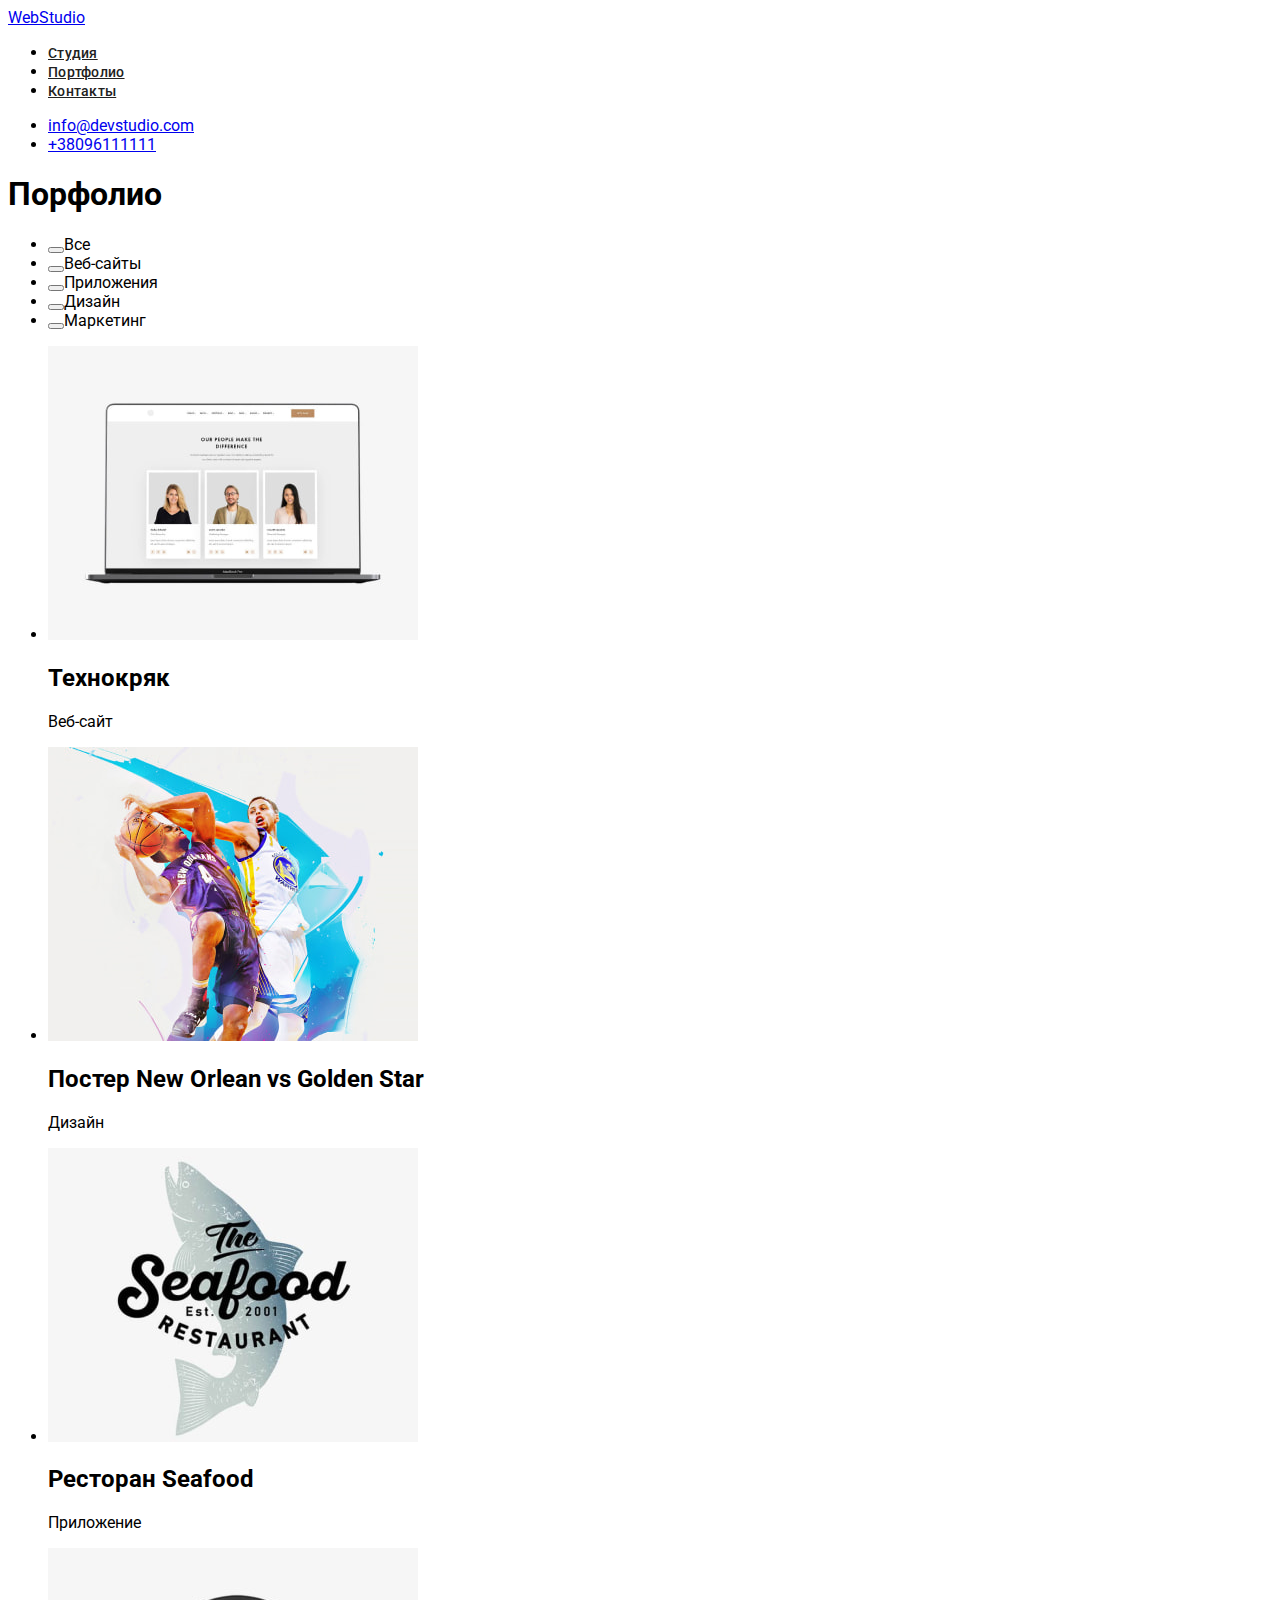
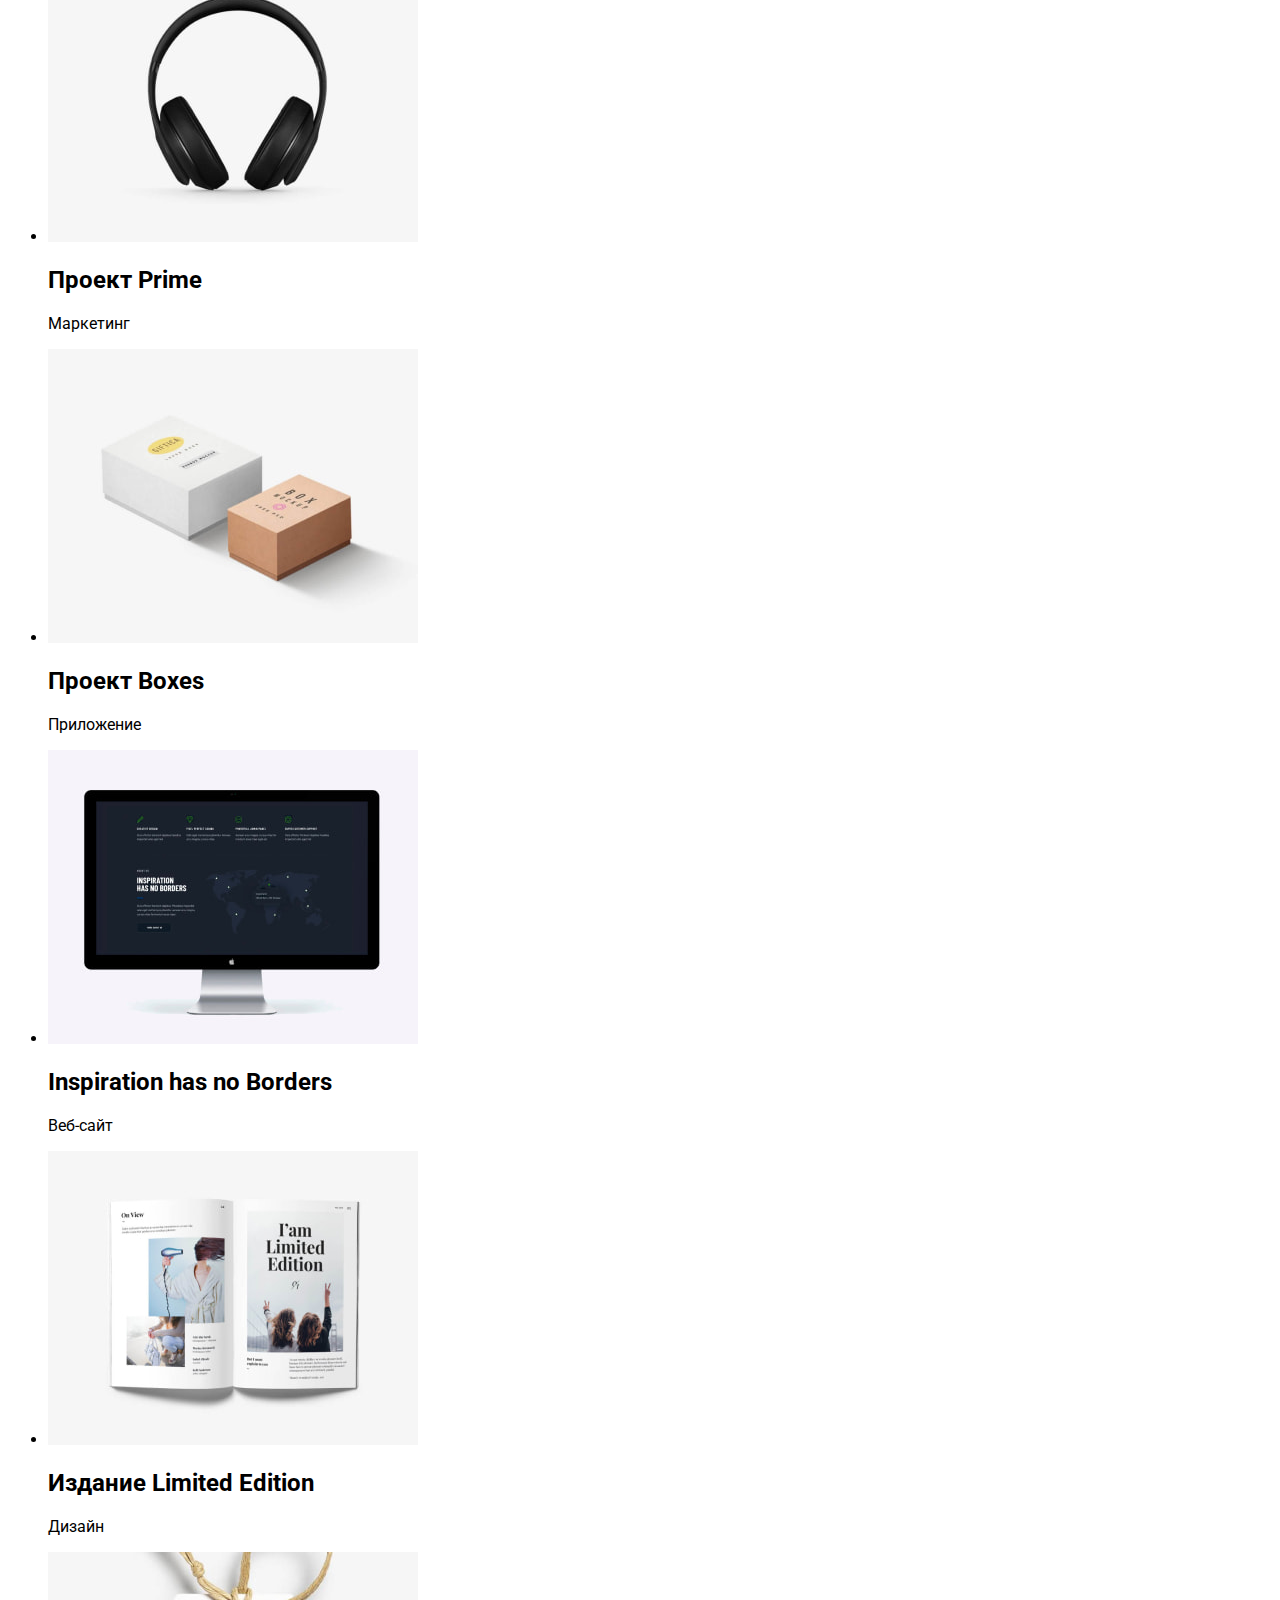
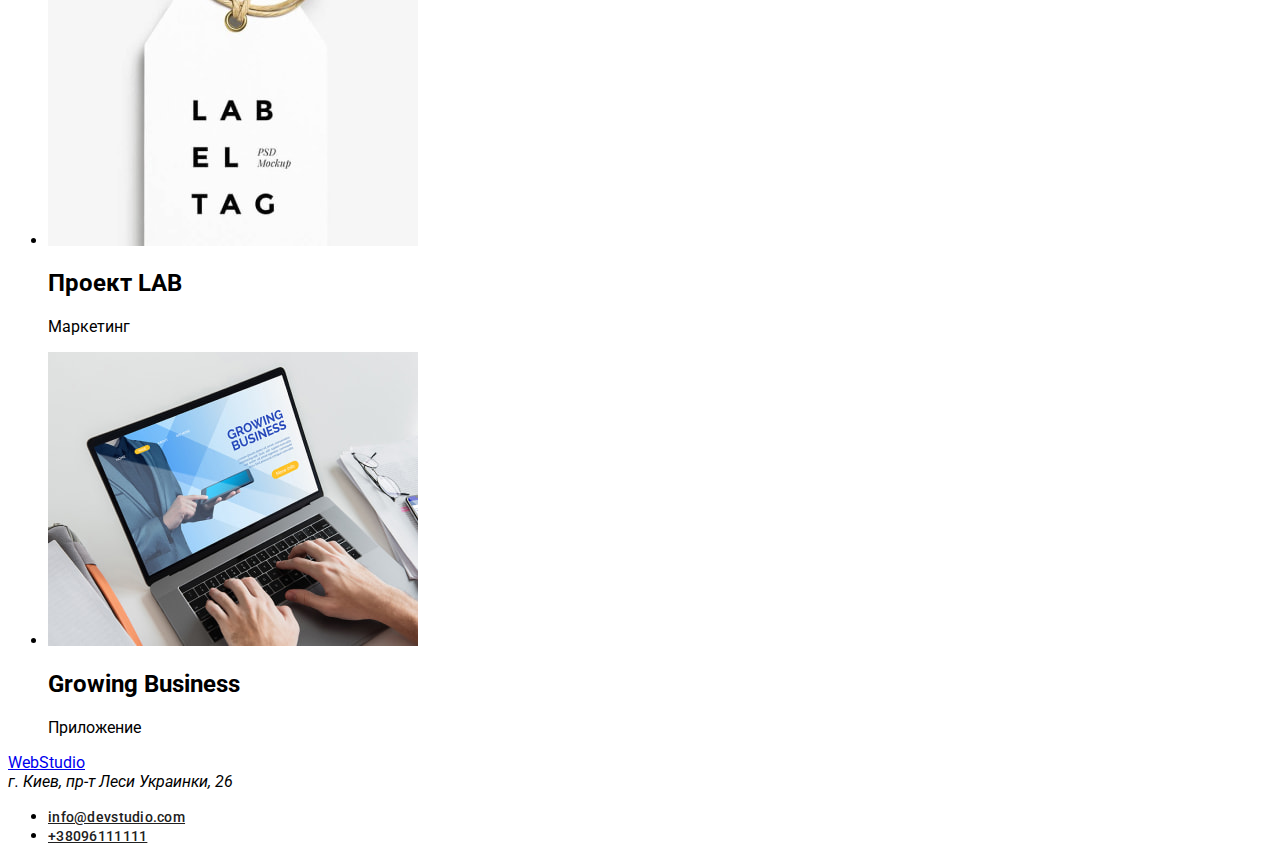
==== portfolio.html @ dbd830bc "создала html для Портфолио" ====
<!DOCTYPE html>
<html lang="ru">
  <head>
    <meta charset="UTF-8" />
    <meta http-equiv="X-UA-Compatible" content="IE=edge" />
    <meta name="viewport" content="width=device-width, initial-scale=1.0" />
    <title>Document</title>
    <!--Project fonts-->
    <link rel="preconnect" href="https://fonts.googleapis.com" />
    <link rel="preconnect" href="https://fonts.gstatic.com" crossorigin />
    <link href="https://fonts.googleapis.com/css2?family=Raleway:wght@700&family=Roboto:wght@400;500;700;900&display=swap"
        rel="stylesheet" />
    <!--Custom styles-->
    <link rel="stylesheet" href="./css/styles.css">
  </head>
  <body>
    <!--Шапка сайта-->
    <header class="header">
      <nav class="navigation">
        <a href="/index.html" lang="en">WebStudio</a>
        <ul class="list">
          <li class="item">
            <a class="link" href="#">Студия</a>
          </li>
          <li class="item">
            <a class="link" href="#">Портфолио</a>
          </li>
          <li class="item">
            <a class="link" href="#">Контакты</a>
          </li>
        </ul>
      </nav>
      <ul class="header-group">
        <li>
          <a href="mailto:info@devstudio.com">info@devstudio.com</a>
        </li>
        <li>
          <a href="tel:38096111111">+38096111111</a>
        </li>
      </ul>
    </header>
    <!--Наши работы-->
    <main>
      <section class="filters">
        <h1>Порфолио</h1>
        <ul class="filters-list">
          <li class="filters-item"><button type="button"></button>Все</li>
          <li class="filters-item"><button type="button"></button>Веб-сайты</li>
          <li class="filters-item"><button type="button"></button>Приложения</li>
          <li class="filters-item"><button type="button"></button>Дизайн</li>
          <li class="filters-item"><button type="button"></button>Маркетинг</li>
        </ul>
      </section>
      <section class="project">
        <ul class="project-list">
          <li class="project-item">
            <img
              class="project-img"
              src="/imagest/portfolio/project.1.jpg"
              alt="люди на экране"
              width="370"
              height="294"
            />
            <h2>Технокряк</h2>
            <p>Веб-сайт</p>
          </li>
          <li class="project-item">
            <img
              class="project-img"
              src="/imagest/portfolio/project.2.jpg"
              alt="баскетболисты"
              width="370"
              height="294"
            />
            <h2>Постер New Orlean vs Golden Star</h2>
            <p>Дизайн</p>
          </li>
          <li class="project-item">
            <img
              class="project-img"
              src="/imagest/portfolio/project.3.jpg"
              alt="логотип рыбного ресторана"
              width="370"
              height="294"
            />
            <h2>Ресторан Seafood</h2>
            <p>Приложение</p>
          </li>
          <li class="project-item">
            <img
              class="project-img"
              src="/imagest/portfolio/project.4.jpg"
              alt="наушники"
              width="370"
              height="294"
            />
            <h2>Проект Prime</h2>
            <p>Маркетинг</p>
          </li>
          <li class="project-item">
            <img
              class="project-img"
              src="/imagest/portfolio/project.5.jpg"
              alt="две коробки"
              width="370"
              height="294"
            />
            <h2>Проект Boxes</h2>
            <p>Приложение</p>
          </li>
          <li class="project-item">
            <img
              class="project-img"
              src="/imagest/portfolio/project.6.jpg"
              alt="монитор"
              width="370"
              height="294"
            />
            <h2>Inspiration has no Borders</h2>
            <p>Веб-сайт</p>
          </li>
          <li class="project-item">
            <img
              class="project-img"
              src="/imagest/portfolio/project.7.jpg"
              alt="глянцевый журнал"
              width="370"
              height="294"
            />
            <h2>Издание Limited Edition</h2>
            <p>Дизайн</p>
          </li>
          <li class="project-item">
            <img
              class="project-img"
              src="/imagest/portfolio/project.8.jpg"
              alt="бирка"
              width="370"
              height="294"
            />
            <h2>Проект LAB</h2>
            <p>Маркетинг</p>
          </li>
          <li class="project-item">
            <img
              class="project-img"
              src="/imagest/portfolio/project.9.jpg"
              alt="руки на клавиатуре"
              width="370"
              height="294"
            />
            <h2>Growing Business</h2>
            <p>Приложение</p>
          </li>
        </ul>
      </section>
    </main>
    <!--Подвал-->
    <footer class="footer">
      <a href="index.html" lang="en">WebStudio</a>
      <address>г. Киев, пр-т Леси Украинки, 26</address>
      <ul class="list">
        <li class="item">
          <a class="link" href="mailto:info@devstudio.com">info@devstudio.com</a>
        </li>
        <li class="item">
          <a class="link" href="tel:38096111111">+38096111111</a>
        </li>
      </ul>
    </footer>
  </body>
</html>
---- css/styles.css ----
body{
    font-family: 'Roboto', sans-serif;
}
.link { 
    font-family: 'Roboto';
font-style: normal;
font-weight: 500;
font-size: 14px;
line-height: 16px;
letter-spacing: 0.02em;

color: #212121;

}
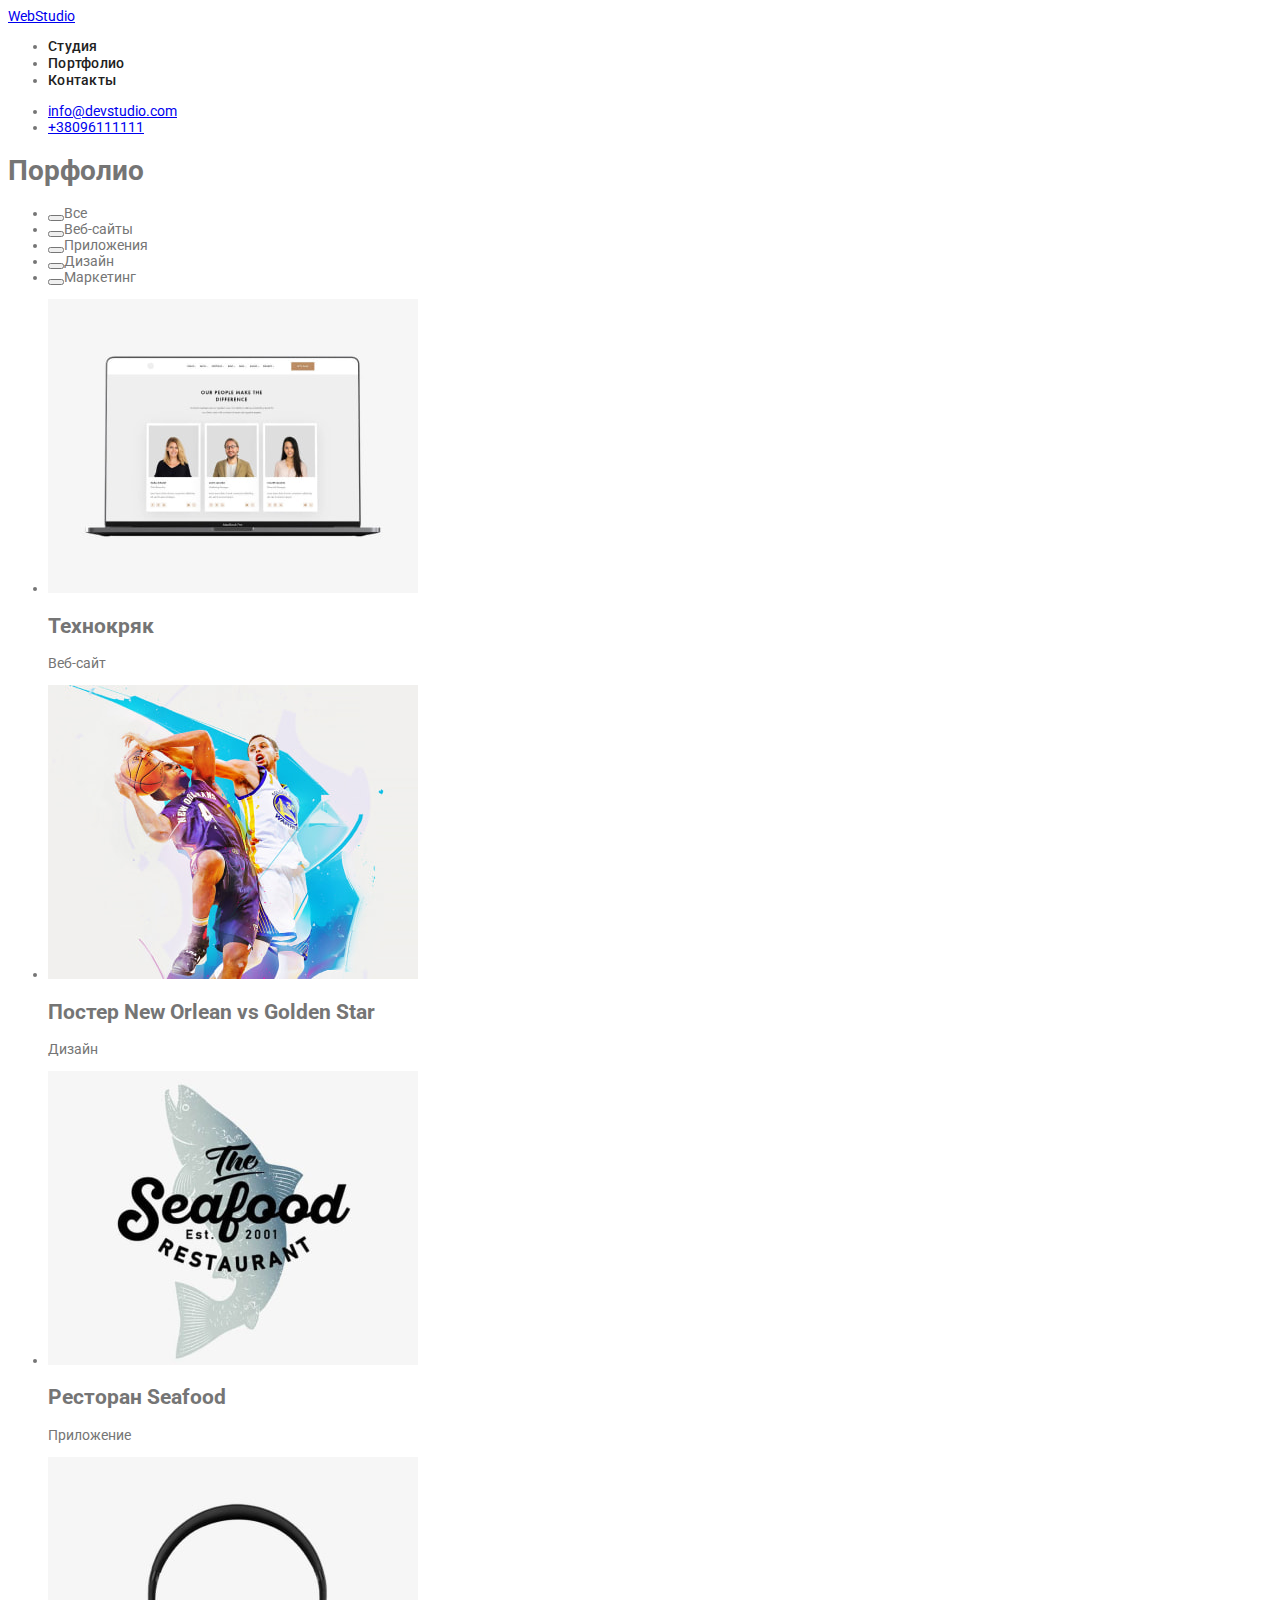
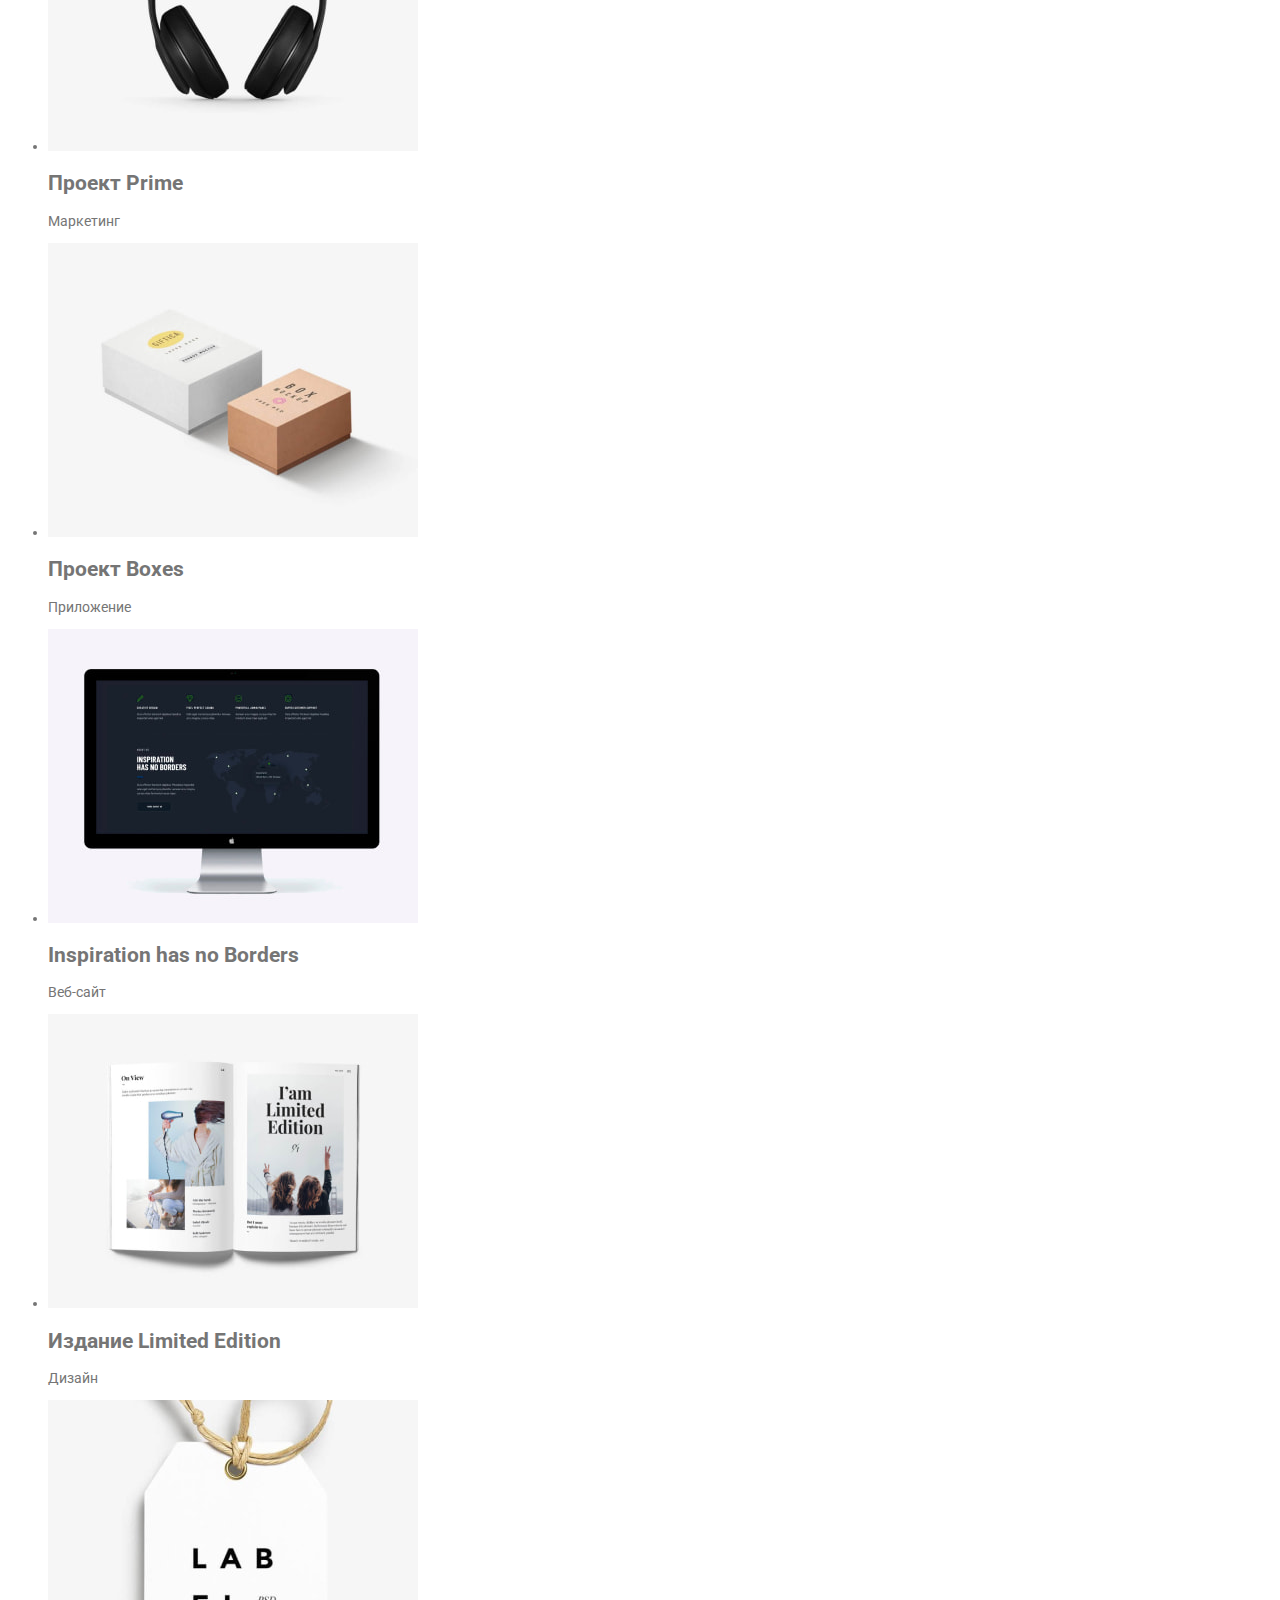
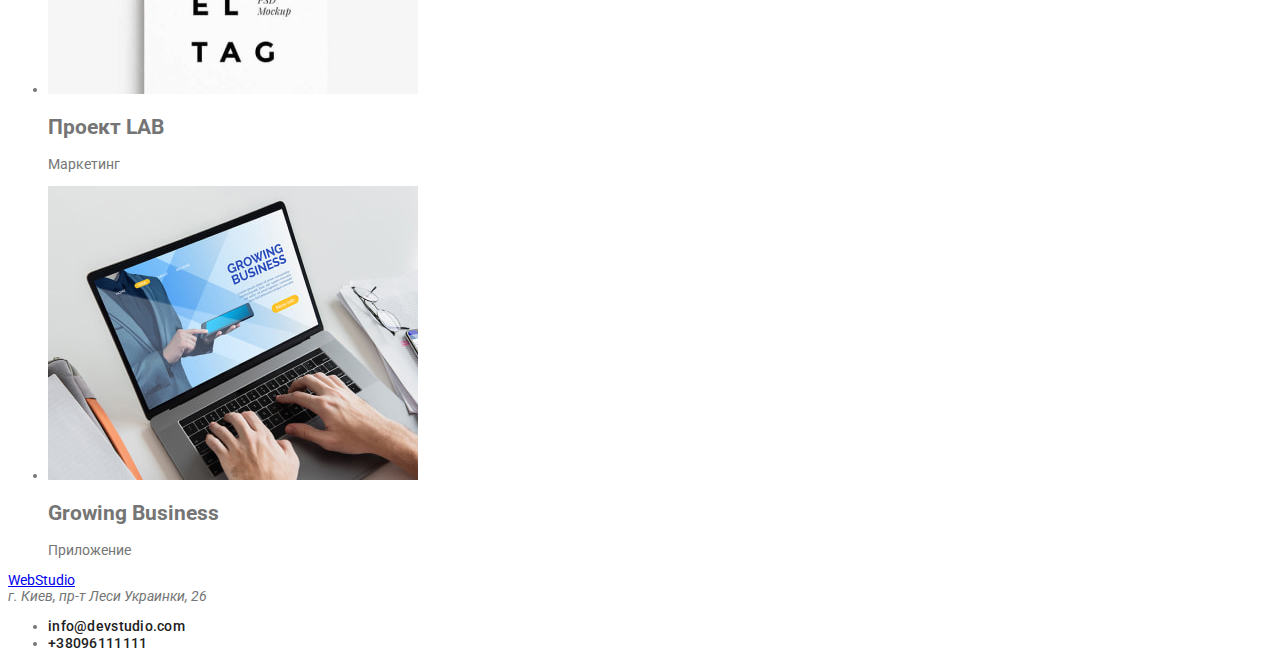
==== commit bba26868: "добавила css для шапки сайта" ====
--- a/portfolio.html
+++ b/portfolio.html
@@ -44,11 +44,11 @@
       <section class="filters">
         <h1>Порфолио</h1>
         <ul class="filters-list">
-          <li class="filters-item"><button type="button"></button>Все</li>
-          <li class="filters-item"><button type="button"></button>Веб-сайты</li>
-          <li class="filters-item"><button type="button"></button>Приложения</li>
-          <li class="filters-item"><button type="button"></button>Дизайн</li>
-          <li class="filters-item"><button type="button"></button>Маркетинг</li>
+          <li class="filters-item"><button class="button" type="button"></button>Все</li>
+          <li class="filters-item"><button class="button" type="button"></button>Веб-сайты</li>
+          <li class="filters-item"><button class="button" type="button"></button>Приложения</li>
+          <li class="filters-item"><button class="button" type="button"></button>Дизайн</li>
+          <li class="filters-item"><button class="button" type="button"></button>Маркетинг</li>
         </ul>
       </section>
       <section class="project">
--- a/css/styles.css
+++ b/css/styles.css
@@ -1,14 +1,73 @@
-body{
-    font-family: 'Roboto', sans-serif;
+:root {
+  --main-font: 'Roboto', sans-serif;
+  --secondary-font: 'Raleway', sans-serif;
+
+  /* text-colors */
+  --accent-color: #2196F3;
+  --main-text-color:#757575 ;
+  --secondary-text-color: #212121;
+
+  /* background colors */
+  --main-backgroud-color: #ffffff;
+  --secondary-backround-color: #F5F4FA;
+  --dark-background-color: #2F303A;
 }
-.link { 
-    font-family: 'Roboto';
-font-style: normal;
+
+body {
+  font-family: var(--main-font);
+font-size: 14px;
+line-height: 1.71
+letter-spacing: 0.03em;
+
+color: var(--main-text-color);
+}
+
+.link{
+    text-decoration: none;
+    color: currentColor;
+}
+.button{
+    font-family: inherit;
+    color: currentColor;
+}
+
+
+
+.link {
+  
+  font-weight: 500;
+  font-size: 14px;
+  line-height: 1.14;
+  letter-spacing: 0.02em;
+  color: var(--secondary-text-color);
+}
+
+/* 
+===================
+| Header-section 
+===================
+*/
+.header{
+
+}
+
+.navigation-link,{
+font-weight: 500;
+font-size: 14px;
+line-height: 1.14;
+letter-spacing: 0.02em;
+color: var(--secondary-text-color);
+}
+
+
+
+
+.header-phone{
+
 font-weight: 500;
 font-size: 14px;
 line-height: 16px;
 letter-spacing: 0.02em;
 
-color: #212121;
-
+color: var(--main-text-color);
 }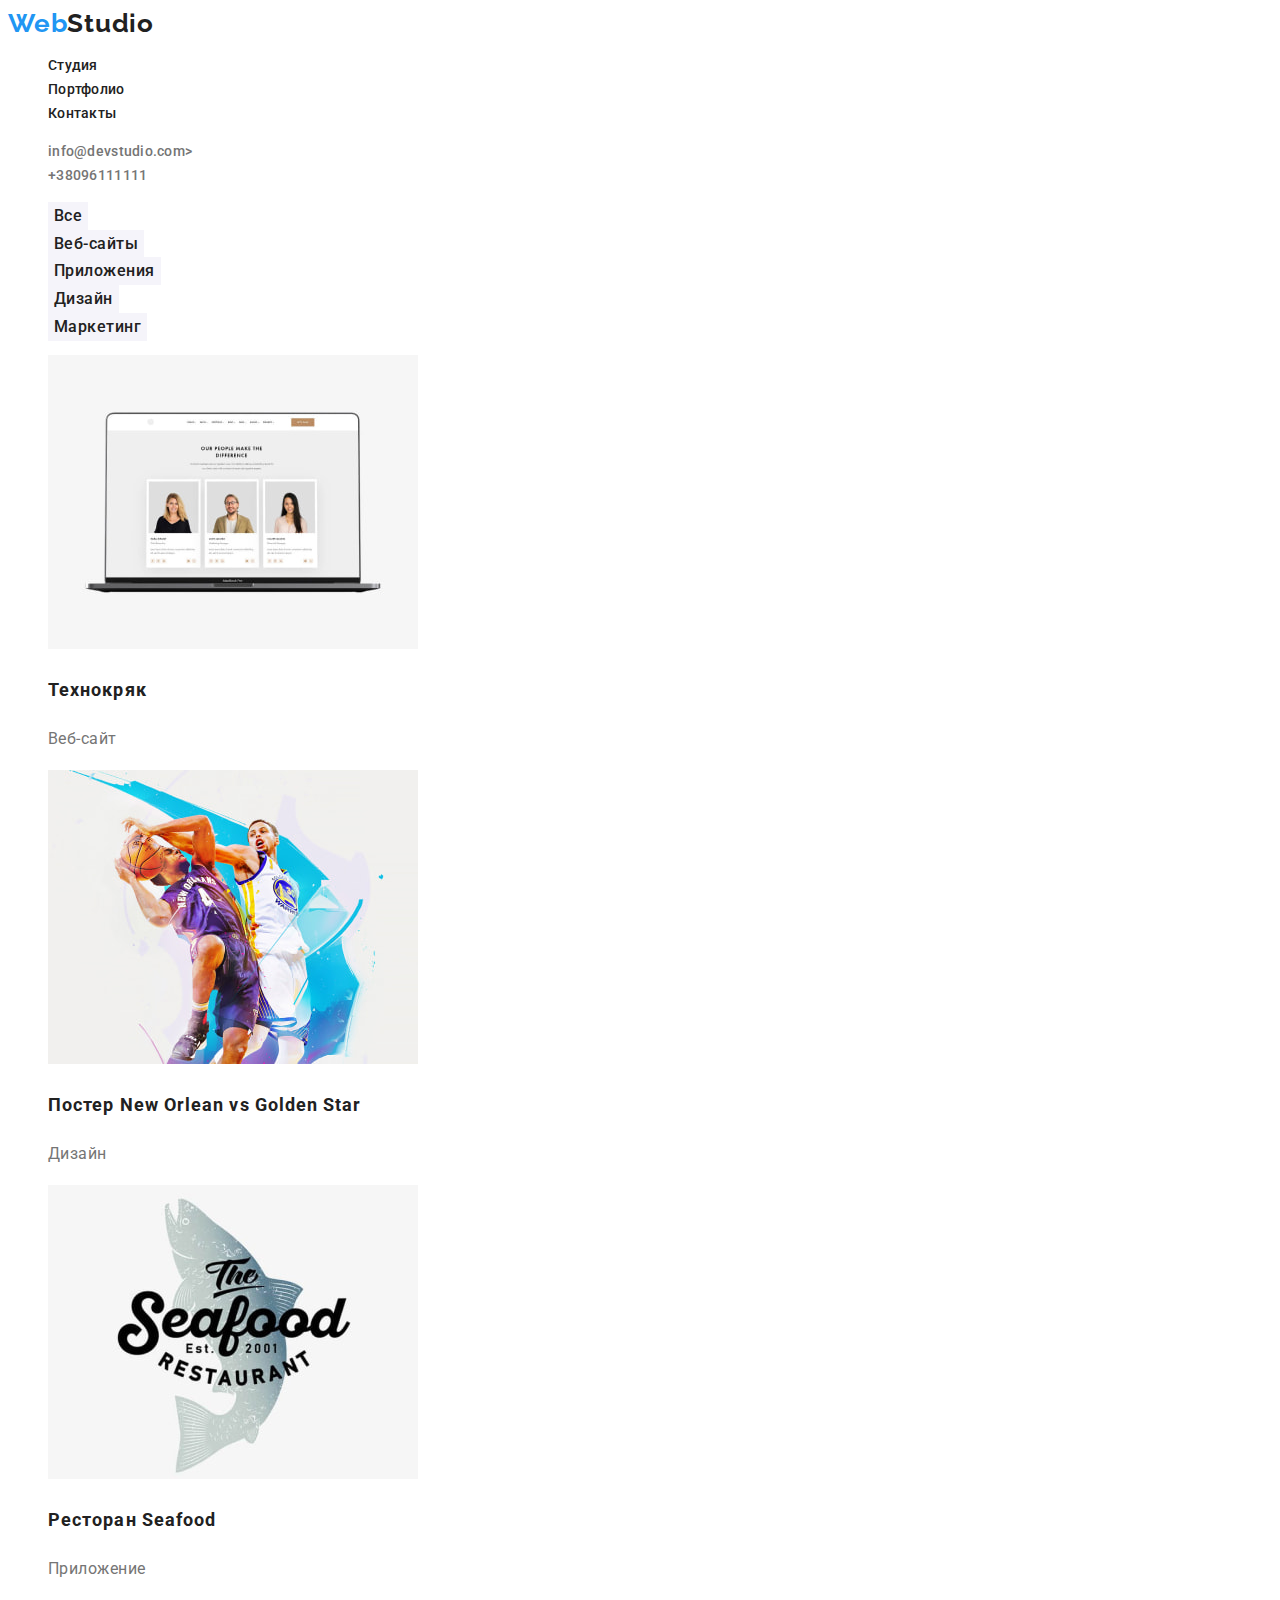
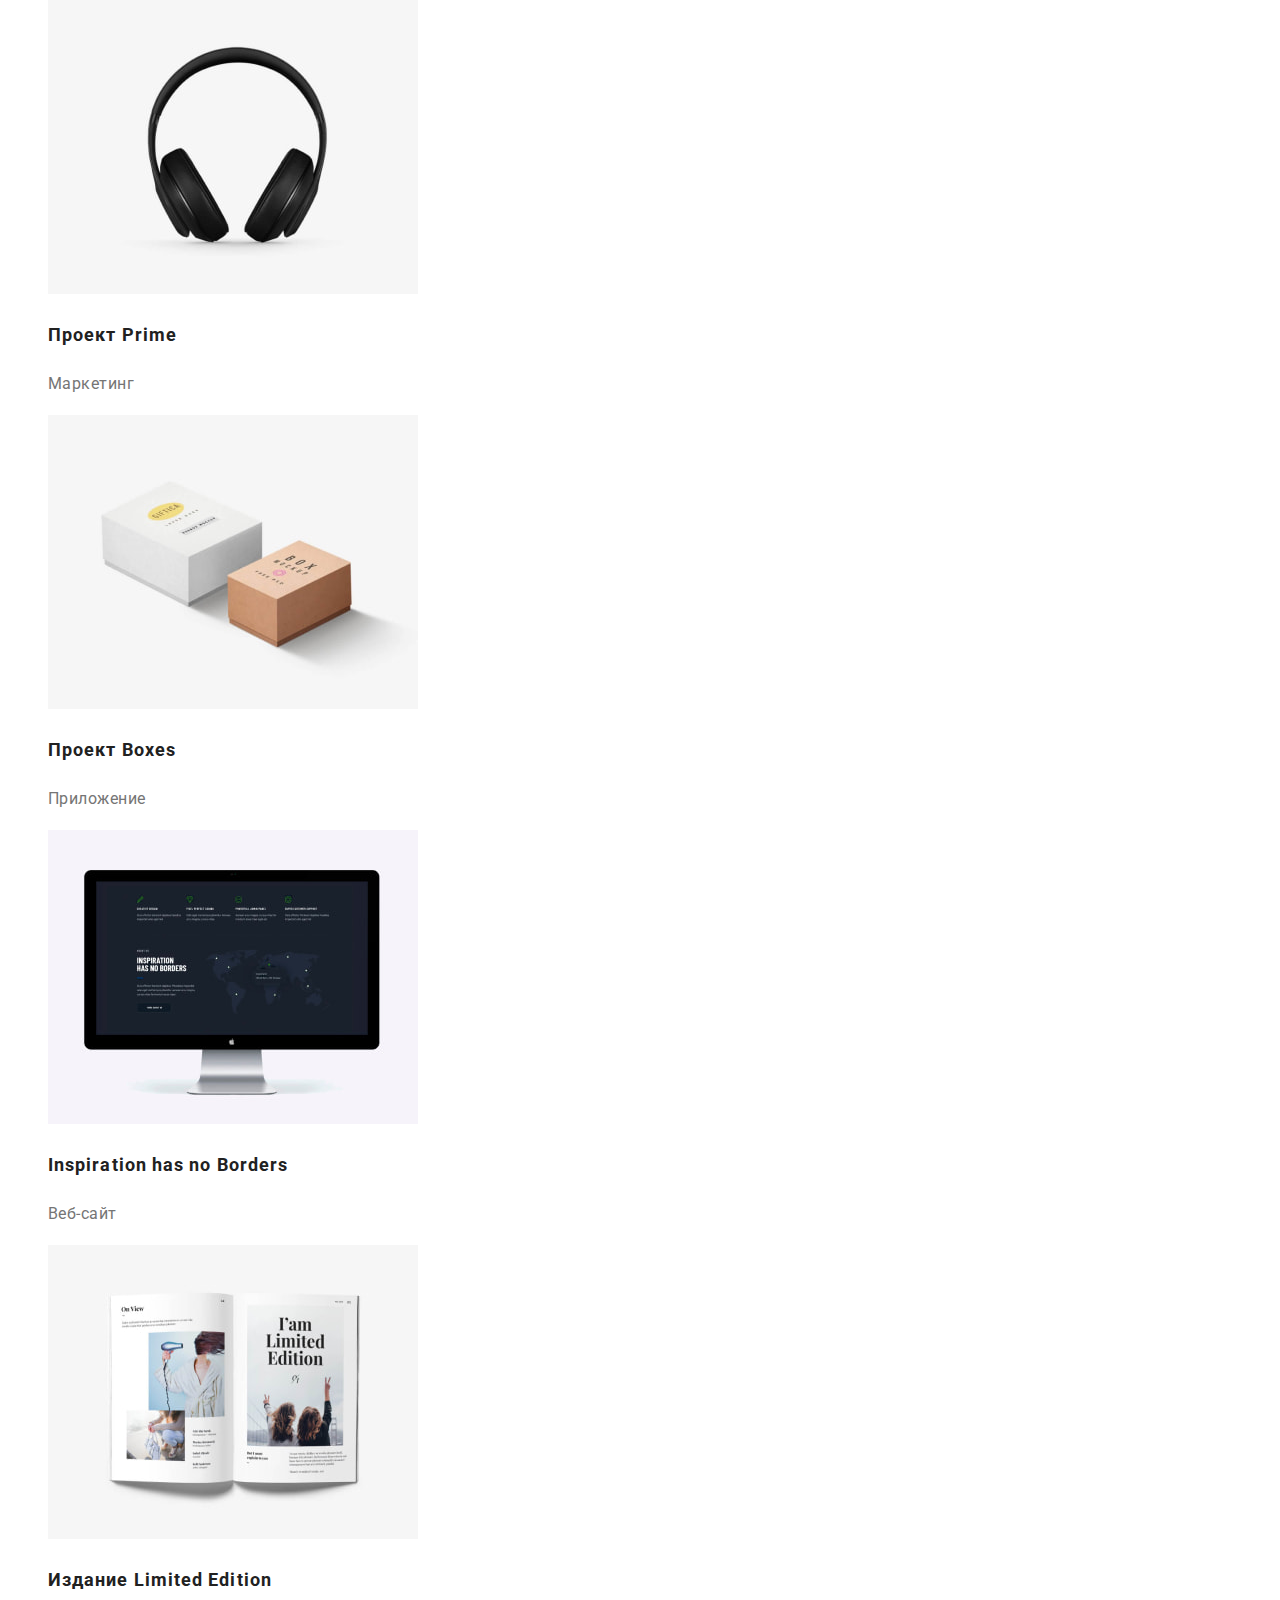
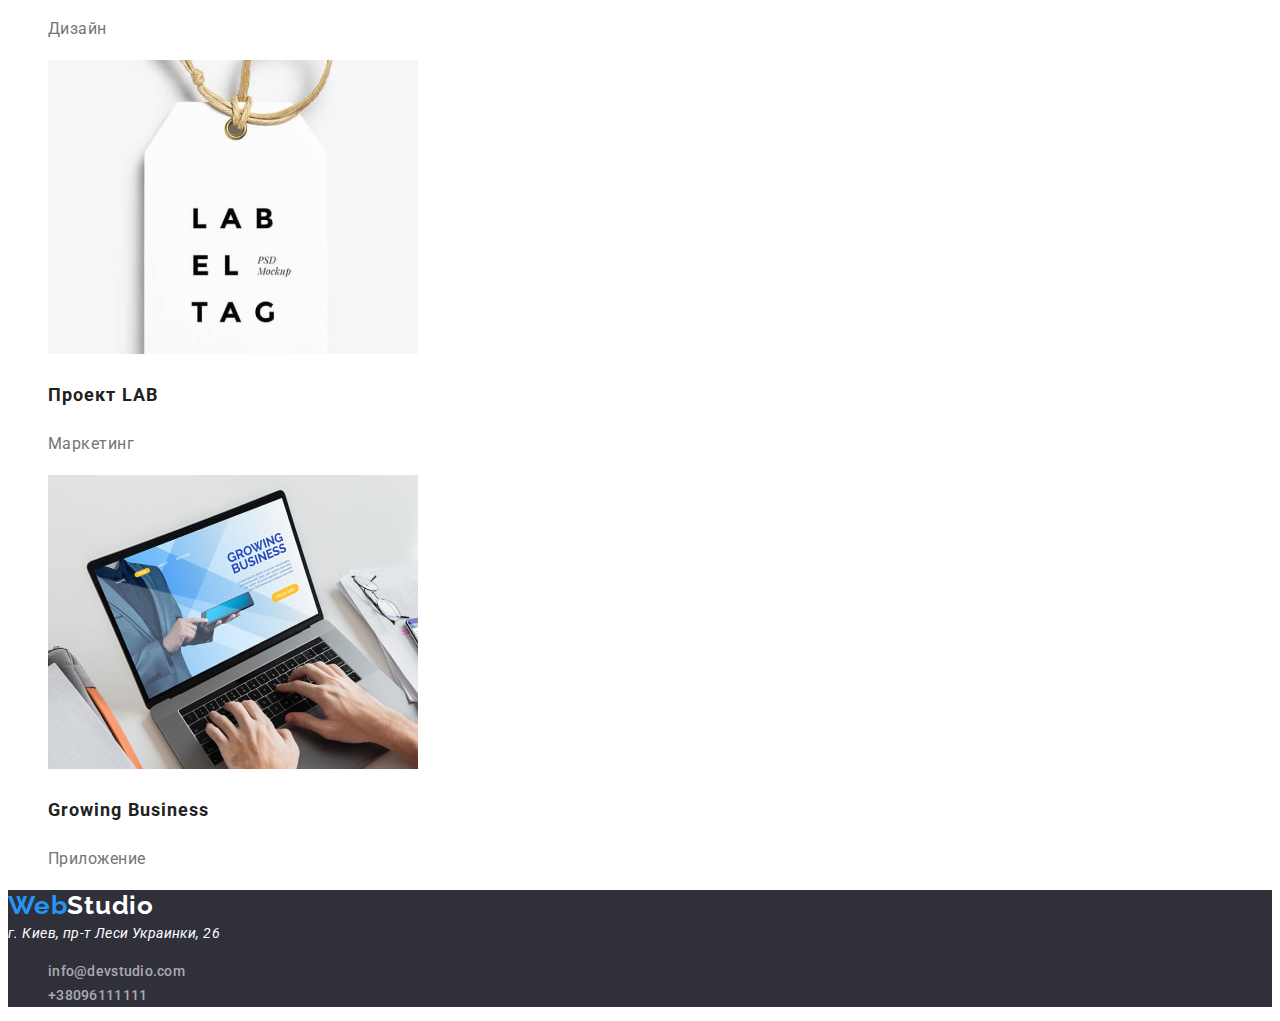
==== commit 25f94cac: "добавила шрифт в css" ====
--- a/portfolio.html
+++ b/portfolio.html
@@ -8,47 +8,50 @@
     <!--Project fonts-->
     <link rel="preconnect" href="https://fonts.googleapis.com" />
     <link rel="preconnect" href="https://fonts.gstatic.com" crossorigin />
-    <link href="https://fonts.googleapis.com/css2?family=Raleway:wght@700&family=Roboto:wght@400;500;700;900&display=swap"
-        rel="stylesheet" />
+    <link
+      href="https://fonts.googleapis.com/css2?family=Raleway:wght@700&family=Roboto:wght@400;500;700;900&display=swap"
+      rel="stylesheet"
+    />
     <!--Custom styles-->
-    <link rel="stylesheet" href="./css/styles.css">
+    <link rel="stylesheet" href="./css/styles.css" />
   </head>
   <body>
     <!--Шапка сайта-->
     <header class="header">
       <nav class="navigation">
-        <a href="/index.html" lang="en">WebStudio</a>
-        <ul class="list">
+        <a class="logo" href="/index.html" lang="en"><span class="accent-logo">Web</span>Studio</a>
+        <ul class="header-list">
           <li class="item">
-            <a class="link" href="#">Студия</a>
+            <a class="link navigation-link" href="#">Студия</a>
           </li>
           <li class="item">
-            <a class="link" href="#">Портфолио</a>
+            <a class="link navigation-link" href="portfolio.html">Портфолио</a>
           </li>
           <li class="item">
-            <a class="link" href="#">Контакты</a>
+            <a class="link navigation-link" href="#">Контакты</a>
           </li>
         </ul>
       </nav>
       <ul class="header-group">
         <li>
-          <a href="mailto:info@devstudio.com">info@devstudio.com</a>
+          <a class="link header-mail" href="mailto:info@devstudio.com">info@devstudio.com></a>
         </li>
         <li>
-          <a href="tel:38096111111">+38096111111</a>
+          <a class="link header-phone" href="tel:38096111111">+38096111111</a>
         </li>
       </ul>
     </header>
     <!--Наши работы-->
     <main>
       <section class="filters">
-        <h1>Порфолио</h1>
+        <h1 hidden>Порфолио</h1>
         <ul class="filters-list">
-          <li class="filters-item"><button class="button" type="button"></button>Все</li>
-          <li class="filters-item"><button class="button" type="button"></button>Веб-сайты</li>
-          <li class="filters-item"><button class="button" type="button"></button>Приложения</li>
-          <li class="filters-item"><button class="button" type="button"></button>Дизайн</li>
-          <li class="filters-item"><button class="button" type="button"></button>Маркетинг</li>
+          <li class="filters-item">
+            <button class="button" type="button">Все</button></li>
+          <li class="filters-item"><button class="button" type="button">Веб-сайты</button></li>
+          <li class="filters-item"><button class="button" type="button">Приложения</button></li>
+          <li class="filters-item"><button class="button" type="button">Дизайн</button></li>
+          <li class="filters-item"><button class="button" type="button">Маркетинг</button></li>
         </ul>
       </section>
       <section class="project">
@@ -61,8 +64,8 @@
               width="370"
               height="294"
             />
-            <h2>Технокряк</h2>
-            <p>Веб-сайт</p>
+            <h2 class="project-header">Технокряк</h2>
+            <p class="project-paragraph">Веб-сайт</p>
           </li>
           <li class="project-item">
             <img
@@ -72,8 +75,8 @@
               width="370"
               height="294"
             />
-            <h2>Постер New Orlean vs Golden Star</h2>
-            <p>Дизайн</p>
+            <h2 class="project-header">Постер New Orlean vs Golden Star</h2>
+            <p class="project-paragraph">Дизайн</p>
           </li>
           <li class="project-item">
             <img
@@ -83,8 +86,8 @@
               width="370"
               height="294"
             />
-            <h2>Ресторан Seafood</h2>
-            <p>Приложение</p>
+            <h2 class="project-header">Ресторан Seafood</h2>
+            <p class="project-paragraph">Приложение</p>
           </li>
           <li class="project-item">
             <img
@@ -94,8 +97,8 @@
               width="370"
               height="294"
             />
-            <h2>Проект Prime</h2>
-            <p>Маркетинг</p>
+            <h2 class="project-header">Проект Prime</h2>
+            <p class="project-paragraph">Маркетинг</p>
           </li>
           <li class="project-item">
             <img
@@ -105,8 +108,8 @@
               width="370"
               height="294"
             />
-            <h2>Проект Boxes</h2>
-            <p>Приложение</p>
+            <h2 class="project-header">Проект Boxes</h2>
+            <p class="project-paragraph">Приложение</p>
           </li>
           <li class="project-item">
             <img
@@ -116,8 +119,8 @@
               width="370"
               height="294"
             />
-            <h2>Inspiration has no Borders</h2>
-            <p>Веб-сайт</p>
+            <h2 class="project-header">Inspiration has no Borders</h2>
+            <p class="project-paragraph">Веб-сайт</p>
           </li>
           <li class="project-item">
             <img
@@ -127,8 +130,8 @@
               width="370"
               height="294"
             />
-            <h2>Издание Limited Edition</h2>
-            <p>Дизайн</p>
+            <h2 class="project-header">Издание Limited Edition</h2>
+            <p class="project-paragraph">Дизайн</p>
           </li>
           <li class="project-item">
             <img
@@ -138,8 +141,8 @@
               width="370"
               height="294"
             />
-            <h2>Проект LAB</h2>
-            <p>Маркетинг</p>
+            <h2 class="project-header">Проект LAB</h2>
+            <p class="project-paragraph">Маркетинг</p>
           </li>
           <li class="project-item">
             <img
@@ -149,22 +152,22 @@
               width="370"
               height="294"
             />
-            <h2>Growing Business</h2>
-            <p>Приложение</p>
+            <h2 class="project-header">Growing Business</h2>
+            <p class="project-paragraph">Приложение</p>
           </li>
         </ul>
       </section>
     </main>
     <!--Подвал-->
     <footer class="footer">
-      <a href="index.html" lang="en">WebStudio</a>
-      <address>г. Киев, пр-т Леси Украинки, 26</address>
-      <ul class="list">
+      <a class="logo-footer" href="index.html" lang="en"><span class="accent-logo">Web</span>Studio</a>
+      <address class="address-footer">г. Киев, пр-т Леси Украинки, 26</address>
+      <ul class="footer-list">
         <li class="item">
-          <a class="link" href="mailto:info@devstudio.com">info@devstudio.com</a>
+          <a class="link footer-mail" href="mailto:info@devstudio.com">info@devstudio.com</a>
         </li>
         <li class="item">
-          <a class="link" href="tel:38096111111">+38096111111</a>
+          <a class="link footer-phone" href="tel:38096111111">+38096111111</a>
         </li>
       </ul>
     </footer>
--- a/css/styles.css
+++ b/css/styles.css
@@ -3,71 +3,273 @@
   --secondary-font: 'Raleway', sans-serif;
 
   /* text-colors */
-  --accent-color: #2196F3;
-  --main-text-color:#757575 ;
+  --accent-color: #2196f3;
+  --main-text-color: #757575;
   --secondary-text-color: #212121;
 
   /* background colors */
   --main-backgroud-color: #ffffff;
-  --secondary-backround-color: #F5F4FA;
-  --dark-background-color: #2F303A;
+  --secondary-backround-color: #f5f4fa;
+  --dark-background-color: #2f303a;
 }
 
 body {
   font-family: var(--main-font);
-font-size: 14px;
-line-height: 1.71
-letter-spacing: 0.03em;
-
-color: var(--main-text-color);
-}
-
-.link{
-    text-decoration: none;
-    color: currentColor;
-}
-.button{
-    font-family: inherit;
-    color: currentColor;
-}
-
-
+  font-size: 14px;
+  line-height: 1.71;
+  letter-spacing: 0.03em;
+  color: var(--main-text-color);
+}
 
 .link {
-  
+  text-decoration: none;
+  color: currentColor;
+}
+
+.link {
   font-weight: 500;
   font-size: 14px;
   line-height: 1.14;
   letter-spacing: 0.02em;
   color: var(--secondary-text-color);
 }
+.button {
+  font-family: inherit;
+  color: currentColor;
+}
+
+.header-list,
+.header-group,
+.about-list,
+.lessons-list,
+.team-list,
+.footer-list,
+.filters-list,
+.project-list {
+  list-style-type: none;
+}
 
 /* 
 ===================
 | Header-section 
 ===================
 */
-.header{
-
-}
-
-.navigation-link,{
-font-weight: 500;
-font-size: 14px;
-line-height: 1.14;
-letter-spacing: 0.02em;
-color: var(--secondary-text-color);
-}
-
-
-
-
-.header-phone{
-
-font-weight: 500;
-font-size: 14px;
-line-height: 16px;
-letter-spacing: 0.02em;
-
-color: var(--main-text-color);
-}+.header {
+}
+
+.navigation-link {
+  font-weight: 500;
+  font-size: 14px;
+  line-height: 1.14;
+  letter-spacing: 0.02em;
+  color: var(--secondary-text-color);
+}
+
+.navigation-link:hover,
+.navigation-link:focus {
+  color: #2196f3;
+}
+.logo {
+  font-family: 'Raleway';
+  font-weight: 700;
+  font-size: 26px;
+  line-height: 1.19;
+  letter-spacing: 0.03em;
+  text-decoration: none;
+  color: #212121;
+}
+
+.accent-logo {
+  color: var(--accent-color);
+}
+.header-phone,
+.header-mail {
+  font-weight: 500;
+  font-size: 14px;
+  line-height: 16px;
+  letter-spacing: 0.02em;
+
+  color: var(--main-text-color);
+}
+
+.header-phone:hover,
+.header-phone:focus {
+  color: var(--accent-color);
+}
+.header-mail:hover,
+.header-mail:focus {
+  color: var(--accent-color);
+}
+
+/* 
+===================
+| Hero-section 
+===================
+*/
+
+.hero-section {
+  background-color: var(--dark-background-color);
+}
+.hero-title {
+  font-weight: 900;
+  font-size: 44px;
+  line-height: 1.36;
+  text-align: center;
+  letter-spacing: 0.06em;
+  text-transform: uppercase;
+  color: #ffffff;
+  background: #2f303a;
+}
+.button {
+  font-family: inherit;
+  font-weight: 500;
+  font-size: 16px;
+  line-height: 1.62;
+  text-align: center;
+  letter-spacing: 0.03em;
+  cursor: pointer;
+  border: none;
+  color: #212121;
+  background-color: #f5f4fa;
+}
+
+.button:hover,
+.button:focus {
+  background-color: #2196f3;
+}
+
+.hero-button {
+  font-family: inherit;
+  font-weight: 700;
+  font-size: 16px;
+  line-height: 1.88;
+  letter-spacing: 0.06em;
+  cursor: pointer;
+  border: none;
+  color: #ffffff;
+  background-color: #2196f3;
+}
+/* 
+===================
+| about-section 
+===================
+*/
+.about-title {
+  font-weight: 700;
+  font-size: 14px;
+  line-height: 16px;
+  letter-spacing: 0.03em;
+  text-transform: uppercase;
+
+  color: var(--secondary-text-color);
+}
+.about-benefits {
+  font-weight: 400;
+  font-size: 14px;
+  line-height: 1.71;
+  letter-spacing: 0.03em;
+
+  color: var(--main-text-color);
+}
+/* 
+===================
+| lessson-section 
+===================
+*/
+.lesson-title {
+  font-weight: 700;
+  font-size: 36px;
+  line-height: 1.17;
+  letter-spacing: 0.03em;
+
+  color: var(--secondary-text-color);
+}
+/* 
+===================
+| team-section 
+===================
+*/
+.our-team {
+  font-weight: 700;
+  font-size: 36px;
+  line-height: 1.17;
+  letter-spacing: 0.03em;
+
+  color: var(--secondary-text-color);
+}
+.team-name {
+  font-weight: 500;
+  font-size: 16px;
+  line-height: 1.19;
+  text-align: center;
+  letter-spacing: 0.03em;
+
+  color: var(--secondary-text-color);
+}
+.team-position {
+  font-weight: 400;
+  font-size: 16px;
+  line-height: 1.19;
+  text-align: center;
+  letter-spacing: 0.03em;
+
+  color: var(--main-text-color);
+}
+
+/* 
+===================
+| filters-section 
+===================
+*/
+
+/* 
+===================
+| project-section 
+===================
+*/
+
+.project-header {
+  font-weight: 700;
+  font-size: 18px;
+  line-height: 2;
+
+  letter-spacing: 0.06em;
+
+  color: var(--secondary-text-color);
+}
+
+.project-paragraph {
+  font-size: 16px;
+  line-height: 1.88;
+  letter-spacing: 0.03em;
+
+  color: var(--main-text-color);
+}
+/* 
+===================
+| footer-section 
+===================
+*/
+.footer {
+  background-color: #2f303a;
+}
+.logo-footer {
+  font-family: 'Raleway';
+  font-weight: 700;
+  font-size: 26px;
+  line-height: 1.19;
+  letter-spacing: 0.03em;
+  text-decoration: none;
+  color: #ffffff;
+}
+.address-footer {
+  font-size: 14px;
+  line-height: 1.71;
+  letter-spacing: 0.03em;
+  color: #ffffff;
+}
+
+.footer-mail,
+.footer-phone {
+  color: rgba(255, 255, 255, 0.6);
+}
